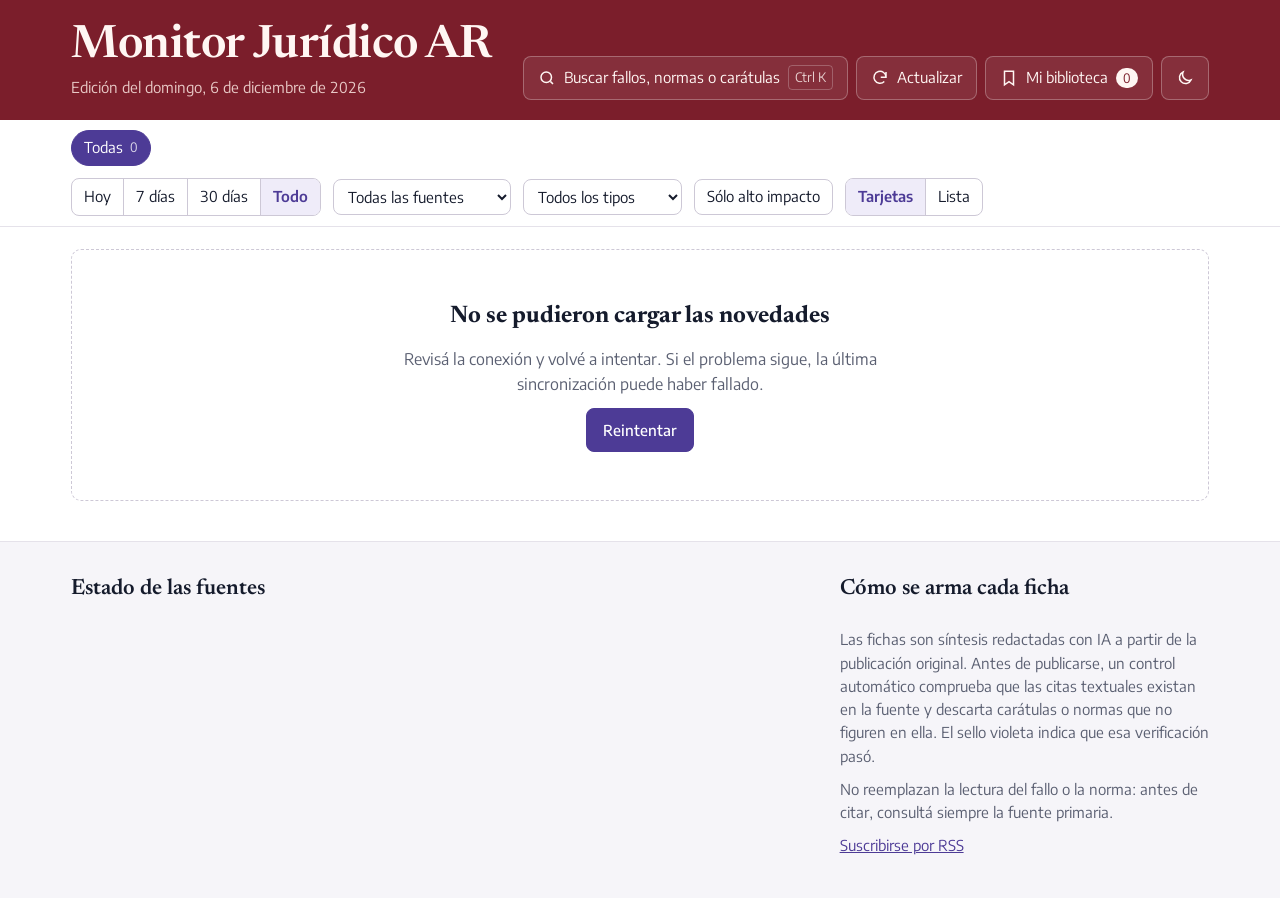
==== site/index.html @ b59f3a9d "Initial commit" ====
<!DOCTYPE html>
<html lang="es-AR">
<head>
<meta charset="utf-8">
<meta name="viewport" content="width=device-width, initial-scale=1">
<meta http-equiv="Content-Security-Policy" content="default-src 'self'; script-src 'self'; style-src 'self'; img-src 'self' data:; font-src 'self'; connect-src 'self'; manifest-src 'self'; worker-src 'self'; object-src 'none'; base-uri 'none'; form-action 'none'">
<title>Monitor Jurídico AR</title>
<meta name="description" content="Novedades jurídicas y judiciales de la Argentina: fallos de la Corte, normas del Boletín Oficial, ministerios públicos y medios jurídicos, en fichas verificadas contra la fuente.">
<meta name="theme-color" content="#7b1e2b">
<link rel="manifest" href="manifest.webmanifest">
<link rel="icon" href="assets/icono.svg" type="image/svg+xml">
<link rel="apple-touch-icon" href="assets/icono-192.png">
<link rel="alternate" type="application/rss+xml" title="Monitor Jurídico AR" href="feed.xml">
<link rel="preload" href="assets/fonts/newsreader.woff2" as="font" type="font/woff2" crossorigin>
<link rel="stylesheet" href="assets/estilos.css">
<script src="assets/tema.js"></script>
</head>
<body>
<a class="saltar" href="#contenido">Ir a las novedades</a>

<header class="cabecera">
  <div class="cabecera-in">
    <div class="marca">
      <a class="nombre" id="nombre-portal" href="./">Monitor Jurídico AR</a>
      <p class="edicion"><span id="fecha-edicion">Edición del día</span><span id="estado-sync"></span></p>
    </div>
    <div class="acciones">
      <button class="boton-claro buscador" id="btn-buscar" type="button" aria-keyshortcuts="Control+K /">
        <svg viewBox="0 0 24 24" fill="none" stroke="currentColor" stroke-width="2" aria-hidden="true"><circle cx="11" cy="11" r="7"/><path d="m20 20-3.5-3.5"/></svg>
        <span class="etq-larga">Buscar fallos, normas o carátulas</span><span class="etq-corta">Buscar</span><kbd>Ctrl K</kbd>
      </button>
      <button class="boton-claro" id="btn-actualizar" type="button">
        <svg viewBox="0 0 24 24" fill="none" stroke="currentColor" stroke-width="2" aria-hidden="true"><path d="M20 11a8 8 0 1 0-2.3 5.7M20 4v7h-7"/></svg>
        <span class="etq-larga">Actualizar</span>
      </button>
      <button class="boton-claro" id="btn-biblioteca" type="button" aria-pressed="false">
        <svg viewBox="0 0 24 24" fill="none" stroke="currentColor" stroke-width="2" aria-hidden="true"><path d="M6 3h12v18l-6-4-6 4z"/></svg>
        <span class="etq-larga">Mi biblioteca</span><span class="cuenta" id="cuenta-biblioteca">0</span>
      </button>
      <button class="boton-claro" id="btn-tema" type="button" aria-label="Cambiar entre modo claro y oscuro">
        <svg viewBox="0 0 24 24" fill="none" stroke="currentColor" stroke-width="2" aria-hidden="true"><path d="M20 14.5A8 8 0 0 1 9.5 4 8 8 0 1 0 20 14.5z"/></svg>
      </button>
    </div>
  </div>
</header>

<nav class="filtros" aria-label="Filtros de novedades">
  <div class="filtros-in">
    <div class="materias" id="materias" role="group" aria-label="Materia"></div>
    <div class="controles">
      <div class="segmentado" id="rango" role="group" aria-label="Período">
        <button type="button" data-rango="1">Hoy</button>
        <button type="button" data-rango="7">7 días</button>
        <button type="button" data-rango="30">30 días</button>
        <button type="button" data-rango="0">Todo</button>
      </div>
      <label class="selector"><span class="vh">Fuente</span><select id="fuente"><option value="">Todas las fuentes</option></select></label>
      <label class="selector"><span class="vh">Tipo</span><select id="tipo"><option value="">Todos los tipos</option></select></label>
      <button class="interruptor" id="btn-impacto" type="button" aria-pressed="false">Sólo alto impacto</button>
      <div class="segmentado" id="vista" role="group" aria-label="Vista">
        <button type="button" data-vista="tarjetas">Tarjetas</button>
        <button type="button" data-vista="lista">Lista</button>
      </div>
      <div class="activos" id="activos"></div>
    </div>
  </div>
</nav>

<main id="contenido" tabindex="-1">
  <p class="aviso-demo" id="aviso-demo" hidden></p>
  <div class="aviso" id="aviso-nuevas" hidden></div>
  <section class="portada" id="portada" aria-label="Destacados del día" hidden></section>
  <div id="listado" aria-live="polite"><p class="cargando">Cargando las novedades…</p></div>
  <div class="mas" id="mas"></div>
</main>

<footer class="pie">
  <div class="pie-in">
    <section aria-labelledby="t-radar">
      <h2 id="t-radar">Estado de las fuentes</h2>
      <ul class="radar" id="radar"></ul>
    </section>
    <div class="pie-texto">
      <h2>Cómo se arma cada ficha</h2>
      <p>Las fichas son síntesis redactadas con IA a partir de la publicación original. Antes de publicarse, un control automático comprueba que las citas textuales existan en la fuente y descarta carátulas o normas que no figuren en ella. El sello violeta indica que esa verificación pasó.</p>
      <p>No reemplazan la lectura del fallo o la norma: antes de citar, consultá siempre la fuente primaria.</p>
      <p><a href="feed.xml">Suscribirse por RSS</a></p>
    </div>
  </div>
</footer>

<div class="velo" id="velo" hidden></div>

<aside class="lector" id="lector" role="dialog" aria-modal="true" aria-labelledby="lector-titulo" hidden>
  <div class="lector-progreso" aria-hidden="true"><span id="progreso"></span></div>
  <div class="lector-herr">
    <button class="herr" id="lec-menos" type="button" aria-label="Achicar la letra">A−</button>
    <button class="herr" id="lec-mas" type="button" aria-label="Agrandar la letra">A+</button>
    <span class="esp"></span>
    <button class="herr" id="lec-guardar" type="button" aria-pressed="false">
      <svg viewBox="0 0 24 24" fill="none" stroke="currentColor" stroke-width="2" aria-hidden="true"><path d="M6 3h12v18l-6-4-6 4z"/></svg><span>Guardar</span>
    </button>
    <button class="herr" id="lec-copiar" type="button">
      <svg viewBox="0 0 24 24" fill="none" stroke="currentColor" stroke-width="2" aria-hidden="true"><rect x="9" y="9" width="11" height="11" rx="2"/><path d="M5 15V5a2 2 0 0 1 2-2h8"/></svg><span>Copiar cita</span>
    </button>
    <button class="herr" id="lec-enlace" type="button">
      <svg viewBox="0 0 24 24" fill="none" stroke="currentColor" stroke-width="2" aria-hidden="true"><path d="M10 14a5 5 0 0 0 7 0l3-3a5 5 0 0 0-7-7l-1 1M14 10a5 5 0 0 0-7 0l-3 3a5 5 0 0 0 7 7l1-1"/></svg><span>Copiar enlace</span>
    </button>
    <button class="herr" id="lec-imprimir" type="button" aria-label="Imprimir la ficha">
      <svg viewBox="0 0 24 24" fill="none" stroke="currentColor" stroke-width="2" aria-hidden="true"><path d="M6 9V3h12v6M6 18H4v-7h16v7h-2M8 14h8v7H8z"/></svg>
    </button>
    <button class="herr" id="lec-cerrar" type="button" aria-label="Cerrar la ficha">
      <svg viewBox="0 0 24 24" fill="none" stroke="currentColor" stroke-width="2" aria-hidden="true"><path d="M6 6l12 12M18 6 6 18"/></svg>
    </button>
  </div>
  <div class="lector-cuerpo" id="lector-cuerpo"></div>
</aside>

<div class="paleta" id="paleta" hidden>
  <div class="paleta-caja" role="dialog" aria-modal="true" aria-label="Buscar en el portal">
    <label>
      <svg viewBox="0 0 24 24" fill="none" stroke="currentColor" stroke-width="2" aria-hidden="true"><circle cx="11" cy="11" r="7"/><path d="m20 20-3.5-3.5"/></svg>
      <span class="vh">Buscar</span>
      <input id="paleta-q" type="search" autocomplete="off" spellcheck="false" role="combobox" aria-expanded="true" aria-controls="paleta-res" aria-autocomplete="list" placeholder="Prescripción, prisión preventiva, Ley 27.802, Corte…">
    </label>
    <ul id="paleta-res" role="listbox" aria-label="Resultados"></ul>
    <p class="paleta-ayuda">Flechas para moverte, Enter para abrir, Esc para cerrar. Busca en títulos, carátulas, expedientes, normas y etiquetas.</p>
  </div>
</div>

<div class="toast" id="toast" role="status" aria-live="polite"></div>
<script src="assets/app.js" defer></script>
</body>
</html>
---- site/assets/estilos.css ----
/*
VOICE   sobrio, de mesa de entradas: información primero, sin adornos.
IDEA    la carátula del expediente y el sello de tinta violeta del tribunal.
PICTURE la novedad principal se dibuja como carátula; lo verificado lleva sello.
COLOUR  papel blanco, tinta azul-negra, lacre (banda y Corte), sello violeta (acento).
TYPE    Newsreader para titulares y lectura; Encode Sans (la letra del Estado argentino) para la interfaz.
*/

@font-face { font-family: "Newsreader"; src: url("fonts/newsreader.woff2") format("woff2"); font-weight: 200 800; font-style: normal; font-display: swap; }
@font-face { font-family: "Newsreader"; src: url("fonts/newsreader-italic.woff2") format("woff2"); font-weight: 200 800; font-style: italic; font-display: swap; }
@font-face { font-family: "Encode Sans"; src: url("fonts/encode-sans.woff2") format("woff2"); font-weight: 100 900; font-stretch: 75% 125%; font-display: swap; }

:root {
  color-scheme: light;
  --papel: #ffffff;
  --panel: #f6f5f9;
  --tinta: #151b2c;
  --tenue: #5b6072;
  --filete: #e5e2ea;
  --filete-fuerte: #cdc8d6;
  --lacre: #7b1e2b;
  --lacre-texto: #fff6f3;
  --lacre-tenue: #e8c9c6;
  --sello: #4d3b96;
  --sello-suave: #efecf9;
  --alerta: #8a4b00;
  --ok: #2f7a4b;
  --error: #a1262f;
  --sombra: 0 18px 50px rgba(21, 27, 44, .18);
  --m-penal: #9b2c3a; --m-constitucional: #3d4fa0; --m-civil: #2f7a6b; --m-familia: #b5652b;
  --m-laboral: #65751c; --m-previsional: #7a5aa8; --m-administrativo: #2b6e99; --m-tributario: #8a6d1c;
  --m-consumo: #a23f7a; --m-ddhh: #4e7f3a; --m-institucional: #6e6a64;
  --serif: "Newsreader", "Iowan Old Style", "Palatino Linotype", Georgia, serif;
  --sans: "Encode Sans", "Segoe UI", system-ui, -apple-system, sans-serif;
  --ancho: 1240px;
}
@media (prefers-color-scheme: dark) {
  :root:not([data-theme="light"]) {
    color-scheme: dark;
    --papel: #12131a; --panel: #1a1c26; --tinta: #eceaf2; --tenue: #a5a3b4; --filete: #2a2c38; --filete-fuerte: #3a3c4a;
    --lacre: #5c1620; --lacre-texto: #f6e9eb; --lacre-tenue: #d9a9ae; --sello: #a99bea; --sello-suave: #262240;
    --alerta: #e0a95a; --ok: #6cc08b; --error: #ef7d86; --sombra: 0 18px 50px rgba(0, 0, 0, .5);
    --m-penal: #e07a86; --m-constitucional: #8f9ce6; --m-civil: #6cc3b0; --m-familia: #e3a26e; --m-laboral: #b5c66a;
    --m-previsional: #b9a0e6; --m-administrativo: #77b6de; --m-tributario: #d8bd6a; --m-consumo: #e48cc0;
    --m-ddhh: #9cc983; --m-institucional: #b4afa8;
  }
}
:root[data-theme="dark"] {
  color-scheme: dark;
  --papel: #12131a; --panel: #1a1c26; --tinta: #eceaf2; --tenue: #a5a3b4; --filete: #2a2c38; --filete-fuerte: #3a3c4a;
  --lacre: #5c1620; --lacre-texto: #f6e9eb; --lacre-tenue: #d9a9ae; --sello: #a99bea; --sello-suave: #262240;
  --alerta: #e0a95a; --ok: #6cc08b; --error: #ef7d86; --sombra: 0 18px 50px rgba(0, 0, 0, .5);
  --m-penal: #e07a86; --m-constitucional: #8f9ce6; --m-civil: #6cc3b0; --m-familia: #e3a26e; --m-laboral: #b5c66a;
  --m-previsional: #b9a0e6; --m-administrativo: #77b6de; --m-tributario: #d8bd6a; --m-consumo: #e48cc0;
  --m-ddhh: #9cc983; --m-institucional: #b4afa8;
}

*, *::before, *::after { box-sizing: border-box; min-width: 0; }
html { scroll-padding-top: 140px; -webkit-text-size-adjust: 100%; }
body {
  margin: 0; background: var(--papel); color: var(--tinta);
  font: 400 16px/1.55 var(--sans); overflow-x: clip;
  font-variant-numeric: tabular-nums;
}
body.bloqueado { overflow: hidden; }
a { color: inherit; }
button, input, select { font: inherit; color: inherit; }
button { cursor: pointer; }
:focus-visible { outline: 2px solid var(--sello); outline-offset: 2px; border-radius: 4px; }
.vh { position: absolute !important; width: 1px; height: 1px; overflow: hidden; clip: rect(0 0 0 0); white-space: nowrap; }
.saltar { position: absolute; left: 12px; top: -60px; z-index: 100; background: var(--sello); color: #fff; padding: 10px 14px; border-radius: 6px; }
.saltar:focus { top: 12px; }
[hidden] { display: none !important; }

/* ---------------------------------------------------------------- cabecera (banda de lacre) */
.cabecera { background: var(--lacre); color: var(--lacre-texto); }
.cabecera-in { max-width: var(--ancho); margin: 0 auto; padding: 22px max(4vw, 16px) 20px; display: flex; gap: 20px 28px; align-items: end; justify-content: space-between; flex-wrap: wrap; }
.nombre { font-family: var(--serif); font-size: clamp(32px, 4.4vw, 46px); line-height: 1.05; font-weight: 600; letter-spacing: -.01em; text-decoration: none; display: block; }
.edicion { margin: 6px 0 0; font-size: 15px; color: var(--lacre-tenue); display: flex; flex-wrap: wrap; gap: 4px 14px; }
.acciones { display: flex; gap: 8px; flex-wrap: nowrap; align-items: center; }
.etq-corta { display: none; }
.boton-claro {
  min-height: 44px; padding: 0 14px; border-radius: 8px; border: 1px solid rgba(255, 255, 255, .28);
  background: rgba(255, 255, 255, .08); color: var(--lacre-texto); display: inline-flex; align-items: center; gap: 8px; font-size: 15px;
}
.boton-claro:hover { background: rgba(255, 255, 255, .16); }
.boton-claro[aria-pressed="true"] { background: var(--lacre-texto); color: var(--lacre); border-color: transparent; }
.boton-claro svg { width: 18px; height: 18px; flex: none; }
.buscador { min-width: min(280px, 100%); justify-content: flex-start; }
.buscador kbd { margin-left: auto; font: inherit; font-size: 13px; opacity: .8; border: 1px solid rgba(255, 255, 255, .3); border-radius: 4px; padding: 1px 6px; }
.cuenta { font-size: 13px; background: var(--lacre-texto); color: var(--lacre); border-radius: 10px; padding: 0 7px; line-height: 20px; }
.boton-claro[aria-pressed="true"] .cuenta { background: var(--lacre); color: var(--lacre-texto); }

/* ---------------------------------------------------------------- filtros */
.filtros { position: sticky; top: 0; z-index: 20; background: var(--papel); border-bottom: 1px solid var(--filete); }
.filtros-in { max-width: var(--ancho); margin: 0 auto; padding: 10px max(4vw, 16px); display: grid; gap: 10px; }
.materias { display: flex; gap: 6px; overflow-x: auto; scrollbar-width: thin; padding-bottom: 2px; }
.chip {
  flex: none; min-height: 36px; padding: 0 12px; border-radius: 18px; border: 1px solid var(--filete-fuerte);
  background: transparent; display: inline-flex; align-items: center; gap: 7px; font-size: 15px; white-space: nowrap;
}
.chip:hover { border-color: var(--sello); }
.chip[aria-pressed="true"] { background: var(--sello); border-color: var(--sello); color: var(--papel); }
.chip .n { font-size: 13px; color: var(--tenue); }
.chip[aria-pressed="true"] .n { color: inherit; opacity: .8; }
.chip .punto { width: 8px; height: 8px; border-radius: 50%; background: var(--c, var(--tenue)); }
.controles { display: flex; gap: 8px 12px; flex-wrap: wrap; align-items: center; }
.segmentado { display: inline-flex; border: 1px solid var(--filete-fuerte); border-radius: 8px; overflow: hidden; }
.segmentado button { min-height: 36px; padding: 0 12px; border: 0; background: transparent; font-size: 15px; }
.segmentado button + button { border-left: 1px solid var(--filete-fuerte); }
.segmentado button[aria-pressed="true"] { background: var(--sello-suave); color: var(--sello); font-weight: 600; }
.selector select {
  min-height: 36px; border: 1px solid var(--filete-fuerte); border-radius: 8px; background: var(--papel);
  padding: 0 30px 0 10px; font-size: 15px; max-width: 220px;
}
.interruptor { min-height: 36px; padding: 0 12px; border-radius: 8px; border: 1px solid var(--filete-fuerte); background: transparent; font-size: 15px; display: inline-flex; gap: 7px; align-items: center; }
.interruptor[aria-pressed="true"] { border-color: var(--lacre); color: var(--lacre); background: color-mix(in srgb, var(--lacre) 8%, transparent); }
:root[data-theme="dark"] .interruptor[aria-pressed="true"] { color: var(--lacre-tenue); border-color: var(--lacre-tenue); }
.activos { display: flex; gap: 6px; flex-wrap: wrap; }
.etiqueta-filtro { display: inline-flex; align-items: center; gap: 6px; background: var(--sello-suave); color: var(--sello); border: 0; border-radius: 6px; min-height: 32px; padding: 0 10px; font-size: 14px; }

/* ---------------------------------------------------------------- contenedor principal */
main { max-width: var(--ancho); margin: 0 auto; padding: 22px max(4vw, 16px) 40px; }
.aviso { margin: 0 0 18px; padding: 12px 16px; border-radius: 8px; background: var(--sello-suave); display: flex; gap: 10px 16px; flex-wrap: wrap; align-items: center; }
.aviso-demo { margin: -6px 0 16px; font-size: 14px; color: var(--tenue); }
.aviso button { border: 0; background: none; color: var(--sello); font-weight: 600; text-decoration: underline; text-underline-offset: 3px; padding: 6px 0; }

/* ---------------------------------------------------------------- portada (bento) */
.portada { display: grid; grid-template-columns: minmax(0, 2fr) minmax(0, 1fr); gap: 20px; margin-bottom: 34px; }
.costado { display: grid; gap: 20px; align-content: start; }

/* La carátula: el expediente principal del día. */
.caratula {
  position: relative; border: 1px solid var(--tinta); padding: 6px; background: var(--papel);
}
.caratula-marco { border: 1px solid var(--filete-fuerte); padding: clamp(20px, 3vw, 36px); display: grid; gap: 14px; height: 100%; align-content: start; }
.caratula-org { font-size: 15px; color: var(--lacre); font-weight: 600; display: flex; gap: 6px 14px; flex-wrap: wrap; }
:root[data-theme="dark"] .caratula-org { color: var(--lacre-tenue); }
@media (prefers-color-scheme: dark) { :root:not([data-theme="light"]) .caratula-org { color: var(--lacre-tenue); } }
.caratula-org time { color: var(--tenue); font-weight: 400; }
.caratula h2 { margin: 0; font-family: var(--serif); font-size: clamp(30px, 3.6vw, 44px); line-height: 1.08; font-weight: 600; text-wrap: balance; max-width: 22ch; }
.caratula h2 a { text-decoration: none; }
.caratula h2 a:hover { text-decoration: underline; text-decoration-thickness: 1px; text-underline-offset: 6px; }
.caratula-autos { border-top: 1px solid var(--filete-fuerte); border-bottom: 1px solid var(--filete-fuerte); padding: 12px 0; display: grid; gap: 4px; }
.caratula-autos .autos { font-family: var(--serif); font-size: 19px; letter-spacing: .01em; }
.caratula-autos .expte { font-size: 15px; color: var(--tenue); }
.caratula .bajada { font-family: var(--serif); font-size: 19px; line-height: 1.5; margin: 0; max-width: 62ch; }
.caratula .botones { display: flex; gap: 10px; flex-wrap: wrap; margin-top: 4px; }

/* El sello violeta: lo verificado contra la fuente. */
.sello {
  --giro: -7deg;
  display: inline-grid; place-items: center; text-align: center; gap: 2px;
  border: 2.5px solid var(--sello); border-radius: 12px; padding: 8px 14px 7px;
  color: var(--sello); font-weight: 700; font-size: 15px; line-height: 1.1;
  transform: rotate(var(--giro)); mix-blend-mode: multiply;
  box-shadow: inset 0 0 0 1px color-mix(in srgb, var(--sello) 35%, transparent);
  background-image: radial-gradient(circle at 30% 40%, transparent 0 55%, color-mix(in srgb, var(--papel) 35%, transparent) 56% 58%, transparent 59%);
}
:root[data-theme="dark"] .sello { mix-blend-mode: normal; background-image: none; }
@media (prefers-color-scheme: dark) { :root:not([data-theme="light"]) .sello { mix-blend-mode: normal; background-image: none; } }
.sello small { font-weight: 500; font-size: 13px; }
.caratula .sello { position: absolute; right: clamp(16px, 3vw, 34px); top: clamp(16px, 3vw, 30px); }
.sello.estampar { animation: estampar .38s cubic-bezier(.2, .9, .3, 1.3) both; }
@keyframes estampar { from { transform: rotate(var(--giro)) scale(1.6); opacity: 0; } to { transform: rotate(var(--giro)) scale(1); opacity: 1; } }
.caratula-marco > .caratula-org { padding-right: 150px; }

.boton {
  min-height: 44px; padding: 0 16px; border-radius: 8px; border: 1px solid var(--filete-fuerte); background: var(--papel);
  display: inline-flex; align-items: center; gap: 8px; text-decoration: none; font-size: 15px; font-weight: 500;
}
.boton:hover { border-color: var(--sello); color: var(--sello); }
.boton.primario { background: var(--sello); border-color: var(--sello); color: var(--papel); }
.boton.primario:hover { filter: brightness(1.1); color: var(--papel); }
.boton svg { width: 17px; height: 17px; flex: none; }

.panel { background: var(--panel); border-radius: 10px; padding: 18px 20px 20px; }
.panel h2 { margin: 0 0 10px; font-family: var(--serif); font-size: 22px; line-height: 1.2; font-weight: 600; }
.panel p.nota-panel { margin: -4px 0 12px; color: var(--tenue); font-size: 14px; }
.normas { list-style: none; margin: 0; padding: 0; display: grid; }
.normas li + li { border-top: 1px solid var(--filete-fuerte); }
.normas a { display: grid; gap: 2px; padding: 10px 0; text-decoration: none; }
.normas a:hover .t { text-decoration: underline; text-underline-offset: 3px; }
.normas .id { font-size: 13px; color: var(--lacre); font-weight: 600; }
:root[data-theme="dark"] .normas .id { color: var(--lacre-tenue); }
@media (prefers-color-scheme: dark) { :root:not([data-theme="light"]) .normas .id { color: var(--lacre-tenue); } }
.normas .t { font-family: var(--serif); font-size: 17px; line-height: 1.3; }
.barras { display: grid; gap: 8px; margin: 0; padding: 0; list-style: none; }
.barras li { display: grid; grid-template-columns: 8.5em minmax(0, 1fr) 2.2em; gap: 8px; align-items: center; font-size: 14px; }
.barras button { all: unset; cursor: pointer; text-align: left; white-space: nowrap; overflow: hidden; text-overflow: ellipsis; }
.barras button:hover { color: var(--sello); text-decoration: underline; }
.barras button:focus-visible { outline: 2px solid var(--sello); border-radius: 3px; }
.barras .riel { height: 10px; background: var(--filete); border-radius: 5px; overflow: hidden; }
.barras .relleno { display: block; height: 100%; background: var(--c, var(--sello)); border-radius: 5px; }
.barras .cant { text-align: right; color: var(--tenue); }

/* ---------------------------------------------------------------- listado */
.dia { margin: 0 0 30px; }
.dia > h2 { font-family: var(--serif); font-size: 22px; font-weight: 600; margin: 0 0 12px; padding-bottom: 8px; border-bottom: 1px solid var(--tinta); display: flex; gap: 12px; align-items: baseline; }
.dia > h2 span { font-family: var(--sans); font-size: 14px; font-weight: 400; color: var(--tenue); }
.grilla { display: grid; grid-template-columns: repeat(auto-fill, minmax(300px, 1fr)); gap: 16px; }
.nota { border: 1px solid var(--filete); border-radius: 8px; padding: 16px 18px 14px; display: flex; flex-direction: column; gap: 8px; background: var(--papel); }
.nota:hover { border-color: var(--filete-fuerte); }
.nota-meta { display: flex; flex-wrap: wrap; gap: 4px 12px; align-items: center; font-size: 14px; color: var(--tenue); }
.nota-meta .mat { display: inline-flex; align-items: center; gap: 6px; color: var(--tinta); font-weight: 500; }
.nota-meta .mat::before { content: ""; width: 8px; height: 8px; border-radius: 50%; background: var(--c, var(--tenue)); }
.nota-meta .impacto { color: var(--lacre); font-weight: 600; }
:root[data-theme="dark"] .nota-meta .impacto { color: var(--lacre-tenue); }
@media (prefers-color-scheme: dark) { :root:not([data-theme="light"]) .nota-meta .impacto { color: var(--lacre-tenue); } }
.nota-meta .nuevo { color: var(--sello); font-weight: 600; }
.nota h3 { margin: 0; font-family: var(--serif); font-size: 21px; line-height: 1.22; font-weight: 600; text-wrap: pretty; }
.nota h3 a { text-decoration: none; }
.nota h3 a::after { content: ""; position: absolute; inset: 0; }
.nota { position: relative; }
.nota h3 a:hover { text-decoration: underline; text-decoration-thickness: 1px; text-underline-offset: 4px; }
.nota .bajada { margin: 0; font-size: 15px; line-height: 1.5; color: var(--tenue); display: -webkit-box; -webkit-line-clamp: 4; -webkit-box-orient: vertical; overflow: hidden; }
.nota .autos { margin: 0; font-family: var(--serif); font-size: 15px; display: grid; gap: 1px; }
.nota .autos .expte { font-family: var(--sans); font-size: 13px; color: var(--tenue); }
.nota-pie { margin-top: auto; padding-top: 6px; display: flex; gap: 10px; align-items: center; font-size: 14px; color: var(--tenue); }
.nota-pie .fuentes { flex: 1; }
.marca-sello { color: var(--sello); font-weight: 600; font-size: 13px; border: 1.5px solid var(--sello); border-radius: 5px; padding: 0 6px; transform: rotate(-3deg); }
.guardar { position: relative; z-index: 1; width: 40px; height: 40px; border-radius: 8px; border: 1px solid transparent; background: transparent; display: grid; place-items: center; color: var(--tenue); }
.guardar:hover { border-color: var(--filete-fuerte); color: var(--sello); }
.guardar[aria-pressed="true"] { color: var(--sello); }
.guardar svg { width: 19px; height: 19px; }
.guardar[aria-pressed="true"] svg path { fill: currentColor; }

/* Vista de lista compacta */
.lista { border-top: 1px solid var(--filete); }
.fila { position: relative; display: grid; grid-template-columns: 7.5em 10em minmax(0, 1fr) 12em 40px; gap: 12px; align-items: center; padding: 9px 4px; border-bottom: 1px solid var(--filete); font-size: 15px; }
.fila:hover { background: var(--panel); }
.fila .f { color: var(--tenue); font-size: 14px; }
.fila .mat { display: inline-flex; align-items: center; gap: 6px; font-size: 14px; white-space: nowrap; overflow: hidden; text-overflow: ellipsis; }
.fila .mat::before { content: ""; flex: none; width: 8px; height: 8px; border-radius: 50%; background: var(--c, var(--tenue)); }
.fila a { font-family: var(--serif); font-size: 17px; text-decoration: none; line-height: 1.3; }
.fila a::after { content: ""; position: absolute; inset: 0; }
.fila a:hover { text-decoration: underline; }
.fila .org { color: var(--tenue); font-size: 14px; white-space: nowrap; overflow: hidden; text-overflow: ellipsis; }

mark { background: color-mix(in srgb, var(--sello) 22%, transparent); color: inherit; border-radius: 2px; padding: 0 1px; }

.vacio { padding: 48px 20px; text-align: center; border: 1px dashed var(--filete-fuerte); border-radius: 10px; display: grid; gap: 12px; justify-items: center; }
.vacio h2 { margin: 0; font-family: var(--serif); font-size: 24px; }
.vacio p { margin: 0; color: var(--tenue); max-width: 56ch; }
.mas { display: flex; justify-content: center; gap: 10px; flex-wrap: wrap; }
.cargando { color: var(--tenue); padding: 40px 0; text-align: center; }

/* ---------------------------------------------------------------- pie y radar */
.pie { border-top: 1px solid var(--filete); background: var(--panel); }
.pie-in { max-width: var(--ancho); margin: 0 auto; padding: 30px max(4vw, 16px) 40px; display: grid; grid-template-columns: minmax(0, 2fr) minmax(0, 1fr); gap: 30px; }
.pie h2 { margin: 0 0 12px; font-family: var(--serif); font-size: 22px; font-weight: 600; }
.radar { list-style: none; margin: 0; padding: 0; display: grid; grid-template-columns: repeat(auto-fill, minmax(260px, 1fr)); gap: 4px 24px; }
.radar li { display: grid; grid-template-columns: 12px minmax(0, 1fr) auto; gap: 4px 10px; align-items: center; padding: 8px 0; border-bottom: 1px solid var(--filete-fuerte); }
.radar .luz { width: 10px; height: 10px; border-radius: 50%; background: var(--tenue); }
.radar .ok .luz { background: var(--ok); }
.radar .error .luz { background: var(--error); }
.radar .sin_datos .luz { background: var(--alerta); }
.radar .nom a { font-weight: 500; text-decoration: none; }
.radar .nom a:hover { text-decoration: underline; }
.radar .det { grid-column: 2 / 4; font-size: 13px; color: var(--tenue); }
.radar .hist { display: flex; gap: 2px; }
.radar .hist i { width: 5px; height: 14px; border-radius: 1px; background: var(--ok); }
.radar .hist i.f { background: var(--error); opacity: .75; }
.pie-texto { font-size: 15px; color: var(--tenue); display: grid; gap: 10px; align-content: start; }
.pie-texto p { margin: 0; }
.pie-texto h2 { color: var(--tinta); }
.pie-texto a { color: var(--sello); }

/* ---------------------------------------------------------------- lector (panel lateral) */
.velo { position: fixed; inset: 0; z-index: 40; background: rgba(12, 14, 24, .42); }
.lector {
  position: fixed; z-index: 41; top: 0; right: 0; bottom: 0; width: min(760px, 100%);
  background: var(--papel); box-shadow: var(--sombra); display: flex; flex-direction: column;
  transform: translateX(0); transition: transform .26s ease;
}
.lector.entrando { transform: translateX(100%); }
.lector-progreso { height: 3px; background: var(--filete); flex: none; }
.lector-progreso span { display: block; height: 100%; width: 0; background: var(--sello); }
.lector-herr { flex: none; display: flex; gap: 4px; align-items: center; padding: 8px 12px; border-bottom: 1px solid var(--filete); flex-wrap: wrap; }
.lector-herr .esp { flex: 1; }
.herr { min-width: 44px; min-height: 44px; padding: 0 10px; border-radius: 8px; border: 1px solid transparent; background: transparent; display: inline-flex; align-items: center; justify-content: center; gap: 6px; font-size: 14px; }
.herr:hover { border-color: var(--filete-fuerte); }
.herr[aria-pressed="true"] { color: var(--sello); }
.herr[aria-pressed="true"] svg path { fill: currentColor; }
.herr svg { width: 19px; height: 19px; }
.lector-cuerpo { overflow-y: auto; padding: 26px clamp(18px, 4vw, 44px) 40px; --escala: 1; overscroll-behavior: contain; }
.lector-cuerpo .tipo { margin: 0 0 8px; font-size: 15px; color: var(--tenue); display: flex; gap: 4px 12px; flex-wrap: wrap; }
.lector-cuerpo .tipo .mat { color: var(--tinta); font-weight: 500; display: inline-flex; align-items: center; gap: 6px; }
.lector-cuerpo .tipo .mat::before { content: ""; width: 8px; height: 8px; border-radius: 50%; background: var(--c, var(--tenue)); }
.lector-cuerpo h2 { margin: 0 0 12px; font-family: var(--serif); font-size: calc(34px * var(--escala)); line-height: 1.1; font-weight: 600; text-wrap: balance; }
.lector-cuerpo .bajada { font-family: var(--serif); font-size: calc(20px * var(--escala)); line-height: 1.5; margin: 0 0 22px; }
.ficha { position: relative; border: 1px solid var(--tinta); padding: 5px; margin: 0 0 26px; }
.ficha dl { margin: 0; border: 1px solid var(--filete-fuerte); padding: 14px 16px; display: grid; grid-template-columns: 8.5em minmax(0, 1fr); gap: 7px 14px; font-size: 15px; }
.ficha dt { color: var(--tenue); }
.ficha dd { margin: 0; }
.ficha dd.autos { font-family: var(--serif); font-size: 17px; }
.ficha .sello { position: absolute; right: 18px; bottom: -22px; background-color: var(--papel); }
.lector-cuerpo section { margin: 0 0 24px; }
.lector-cuerpo h3 { margin: 0 0 8px; font-size: 15px; font-weight: 700; color: var(--lacre); }
:root[data-theme="dark"] .lector-cuerpo h3 { color: var(--lacre-tenue); }
@media (prefers-color-scheme: dark) { :root:not([data-theme="light"]) .lector-cuerpo h3 { color: var(--lacre-tenue); } }
.lector-cuerpo .lectura { font-family: var(--serif); font-size: calc(19px * var(--escala)); line-height: 1.62; margin: 0; max-width: 68ch; }
.lector-cuerpo ul.puntos { margin: 0; padding-left: 1.2em; font-family: var(--serif); font-size: calc(18px * var(--escala)); line-height: 1.55; display: grid; gap: 6px; max-width: 68ch; }
.lector-cuerpo blockquote { margin: 0 0 10px; padding: 4px 0 4px 16px; border-left: 3px solid var(--sello); font-family: var(--serif); font-style: italic; font-size: calc(18px * var(--escala)); line-height: 1.55; }
.lector-cuerpo .extracto { font-family: var(--serif); font-size: calc(17px * var(--escala)); line-height: 1.6; color: var(--tenue); margin: 0; }
.fichas-normas { display: flex; gap: 6px; flex-wrap: wrap; }
.fichas-normas button { min-height: 34px; padding: 0 10px; border-radius: 6px; border: 1px solid var(--filete-fuerte); background: transparent; font-size: 14px; }
.fichas-normas button:hover { border-color: var(--sello); color: var(--sello); }
.fuentes-lista { list-style: none; margin: 12px 0 0; padding: 0; display: grid; gap: 6px; font-size: 15px; }
.fuentes-lista a { color: var(--sello); }
.cita { display: flex; gap: 10px; align-items: flex-start; background: var(--panel); border-radius: 8px; padding: 12px 14px; }
.cita p { margin: 0; flex: 1; font-family: var(--serif); font-size: 17px; }
.descargo { font-size: 14px; color: var(--tenue); border-top: 1px solid var(--filete); padding-top: 14px; margin: 8px 0 18px; max-width: 70ch; }
.lector-nav { display: flex; justify-content: space-between; gap: 10px; }

/* ---------------------------------------------------------------- paleta de búsqueda */
.paleta { position: fixed; inset: 0; z-index: 50; background: rgba(12, 14, 24, .42); display: grid; justify-items: center; align-items: start; padding: 10vh 16px 16px; }
.paleta-caja { width: min(680px, 100%); background: var(--papel); border-radius: 12px; box-shadow: var(--sombra); overflow: hidden; display: grid; grid-template-rows: auto minmax(0, 1fr) auto; max-height: 76vh; }
.paleta-caja label { display: flex; align-items: center; gap: 10px; padding: 0 16px; border-bottom: 1px solid var(--filete); }
.paleta-caja label svg { width: 20px; height: 20px; color: var(--tenue); flex: none; }
.paleta input { width: 100%; border: 0; background: transparent; font-size: 18px; padding: 16px 0; outline: none; }
.paleta ul { list-style: none; margin: 0; padding: 6px; overflow-y: auto; }
.paleta li { border-radius: 8px; padding: 9px 12px; cursor: pointer; display: grid; gap: 2px; }
.paleta li[aria-selected="true"] { background: var(--sello-suave); }
.paleta li .t { font-family: var(--serif); font-size: 17px; line-height: 1.3; }
.paleta li .s { font-size: 13px; color: var(--tenue); display: flex; gap: 4px 12px; flex-wrap: wrap; }
.paleta li.accion .t { font-family: var(--sans); font-size: 15px; }
.paleta .grupo { padding: 10px 12px 4px; font-size: 13px; color: var(--tenue); cursor: default; }
.paleta-ayuda { margin: 0; padding: 10px 16px; border-top: 1px solid var(--filete); font-size: 13px; color: var(--tenue); }

.toast { position: fixed; left: 50%; bottom: 22px; transform: translateX(-50%); z-index: 60; background: var(--tinta); color: var(--papel); padding: 10px 16px; border-radius: 8px; font-size: 15px; opacity: 0; pointer-events: none; transition: opacity .2s; max-width: calc(100% - 32px); }
.toast.visible { opacity: 1; }

/* ---------------------------------------------------------------- adaptaciones */
@media (max-width: 960px) {
  .acciones { flex-wrap: wrap; }
  .portada { grid-template-columns: minmax(0, 1fr); }
  .costado { grid-template-columns: repeat(auto-fit, minmax(260px, 1fr)); }
  .pie-in { grid-template-columns: minmax(0, 1fr); }
  .fila { grid-template-columns: 6.5em minmax(0, 1fr) 40px; }
  .fila .mat, .fila .org { display: none; }
}
@media (max-width: 600px) {
  html { scroll-padding-top: 180px; }
  .cabecera-in { padding-top: 16px; padding-bottom: 14px; }
  .acciones { width: 100%; }
  .buscador { flex: 1; min-width: 0; }
  .buscador kbd, .etq-larga { display: none; }
  .etq-corta { display: inline; }
  .filtros { position: static; }
  .controles { flex-wrap: nowrap; overflow-x: auto; padding-bottom: 4px; }
  .controles > * { flex: none; }
  .caratula-marco > .caratula-org { padding-right: 0; }
  .caratula .sello { position: static; justify-self: start; margin: 4px 0 0 4px; }
  .ficha dl { grid-template-columns: minmax(0, 1fr); gap: 2px; }
  .ficha dd { margin-bottom: 8px; }
  .ficha .sello { position: static; margin: 12px 0 4px 8px; }
  .grilla { grid-template-columns: minmax(0, 1fr); }
  .barras li { grid-template-columns: 7em minmax(0, 1fr) 2em; }
  .paleta { padding-top: 12px; }
}
@media (prefers-reduced-motion: reduce) {
  *, *::before, *::after { animation: none !important; transition: none !important; }
}
@media print {
  .cabecera, .filtros, .pie, .velo, .lector-herr, .lector-progreso, .lector-nav, .guardar, .mas, .paleta, .toast, .aviso { display: none !important; }
  body.lector-abierto main { display: none; }
  .lector { position: static; box-shadow: none; width: auto; }
  .lector-cuerpo { overflow: visible; padding: 0; }
  a { text-decoration: none; }
  .sello { mix-blend-mode: normal; }
}
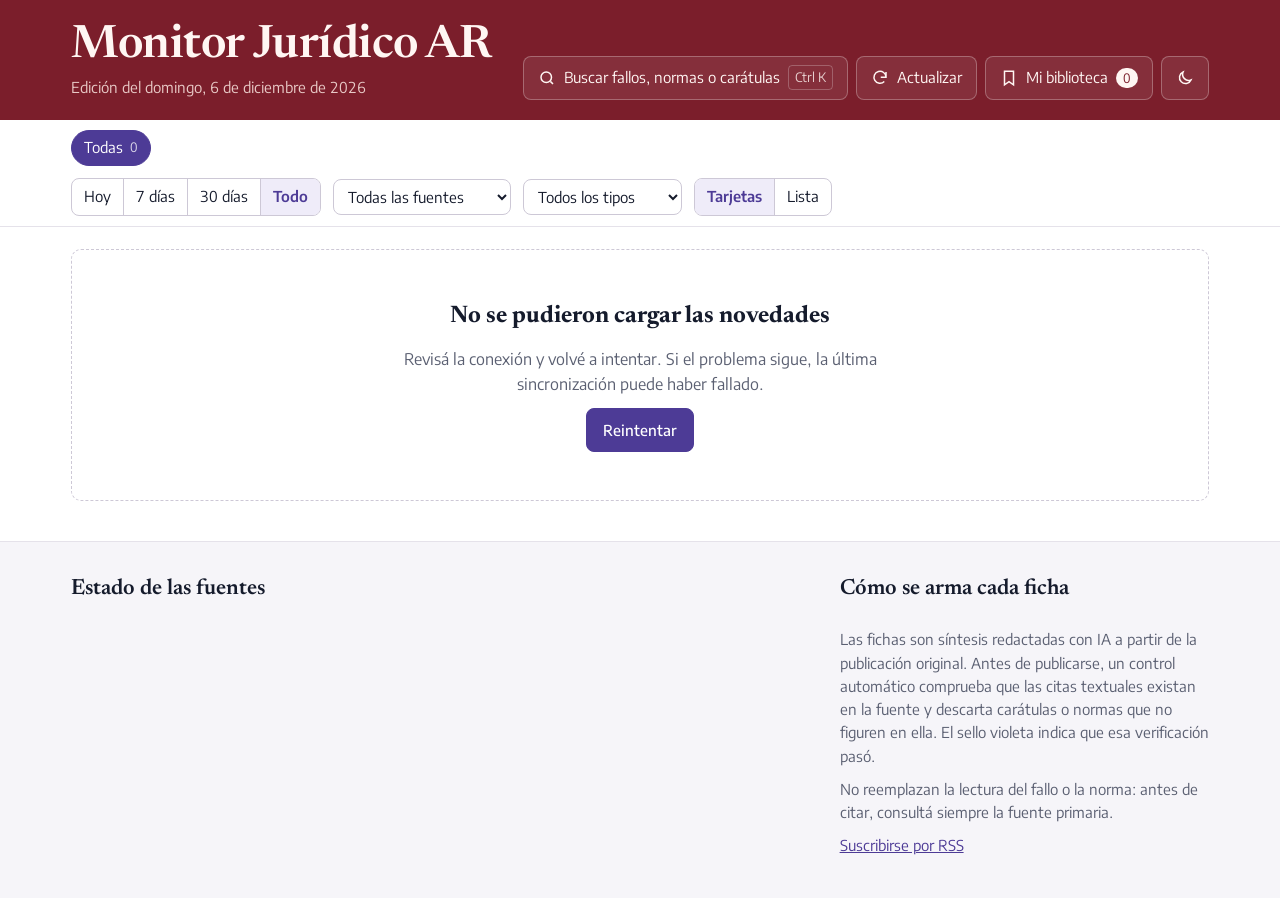
==== commit 88433235: "modificar etiquetas" ====
--- a/site/index.html
+++ b/site/index.html
@@ -56,7 +56,6 @@
       </div>
       <label class="selector"><span class="vh">Fuente</span><select id="fuente"><option value="">Todas las fuentes</option></select></label>
       <label class="selector"><span class="vh">Tipo</span><select id="tipo"><option value="">Todos los tipos</option></select></label>
-      <button class="interruptor" id="btn-impacto" type="button" aria-pressed="false">Sólo alto impacto</button>
       <div class="segmentado" id="vista" role="group" aria-label="Vista">
         <button type="button" data-vista="tarjetas">Tarjetas</button>
         <button type="button" data-vista="lista">Lista</button>
--- a/site/assets/estilos.css
+++ b/site/assets/estilos.css
@@ -1,7 +1,7 @@
 /*
 VOICE   sobrio, de mesa de entradas: información primero, sin adornos.
 IDEA    la carátula del expediente y el sello de tinta violeta del tribunal.
-PICTURE la novedad principal se dibuja como carátula; lo verificado lleva sello.
+PICTURE la novedad principal se dibuja como carátula.
 COLOUR  papel blanco, tinta azul-negra, lacre (banda y Corte), sello violeta (acento).
 TYPE    Newsreader para titulares y lectura; Encode Sans (la letra del Estado argentino) para la interfaz.
 */
@@ -147,23 +147,6 @@
 .caratula .bajada { font-family: var(--serif); font-size: 19px; line-height: 1.5; margin: 0; max-width: 62ch; }
 .caratula .botones { display: flex; gap: 10px; flex-wrap: wrap; margin-top: 4px; }
 
-/* El sello violeta: lo verificado contra la fuente. */
-.sello {
-  --giro: -7deg;
-  display: inline-grid; place-items: center; text-align: center; gap: 2px;
-  border: 2.5px solid var(--sello); border-radius: 12px; padding: 8px 14px 7px;
-  color: var(--sello); font-weight: 700; font-size: 15px; line-height: 1.1;
-  transform: rotate(var(--giro)); mix-blend-mode: multiply;
-  box-shadow: inset 0 0 0 1px color-mix(in srgb, var(--sello) 35%, transparent);
-  background-image: radial-gradient(circle at 30% 40%, transparent 0 55%, color-mix(in srgb, var(--papel) 35%, transparent) 56% 58%, transparent 59%);
-}
-:root[data-theme="dark"] .sello { mix-blend-mode: normal; background-image: none; }
-@media (prefers-color-scheme: dark) { :root:not([data-theme="light"]) .sello { mix-blend-mode: normal; background-image: none; } }
-.sello small { font-weight: 500; font-size: 13px; }
-.caratula .sello { position: absolute; right: clamp(16px, 3vw, 34px); top: clamp(16px, 3vw, 30px); }
-.sello.estampar { animation: estampar .38s cubic-bezier(.2, .9, .3, 1.3) both; }
-@keyframes estampar { from { transform: rotate(var(--giro)) scale(1.6); opacity: 0; } to { transform: rotate(var(--giro)) scale(1); opacity: 1; } }
-.caratula-marco > .caratula-org { padding-right: 150px; }
 
 .boton {
   min-height: 44px; padding: 0 16px; border-radius: 8px; border: 1px solid var(--filete-fuerte); background: var(--papel);
@@ -204,9 +187,6 @@
 .nota-meta { display: flex; flex-wrap: wrap; gap: 4px 12px; align-items: center; font-size: 14px; color: var(--tenue); }
 .nota-meta .mat { display: inline-flex; align-items: center; gap: 6px; color: var(--tinta); font-weight: 500; }
 .nota-meta .mat::before { content: ""; width: 8px; height: 8px; border-radius: 50%; background: var(--c, var(--tenue)); }
-.nota-meta .impacto { color: var(--lacre); font-weight: 600; }
-:root[data-theme="dark"] .nota-meta .impacto { color: var(--lacre-tenue); }
-@media (prefers-color-scheme: dark) { :root:not([data-theme="light"]) .nota-meta .impacto { color: var(--lacre-tenue); } }
 .nota-meta .nuevo { color: var(--sello); font-weight: 600; }
 .nota h3 { margin: 0; font-family: var(--serif); font-size: 21px; line-height: 1.22; font-weight: 600; text-wrap: pretty; }
 .nota h3 a { text-decoration: none; }
@@ -218,7 +198,6 @@
 .nota .autos .expte { font-family: var(--sans); font-size: 13px; color: var(--tenue); }
 .nota-pie { margin-top: auto; padding-top: 6px; display: flex; gap: 10px; align-items: center; font-size: 14px; color: var(--tenue); }
 .nota-pie .fuentes { flex: 1; }
-.marca-sello { color: var(--sello); font-weight: 600; font-size: 13px; border: 1.5px solid var(--sello); border-radius: 5px; padding: 0 6px; transform: rotate(-3deg); }
 .guardar { position: relative; z-index: 1; width: 40px; height: 40px; border-radius: 8px; border: 1px solid transparent; background: transparent; display: grid; place-items: center; color: var(--tenue); }
 .guardar:hover { border-color: var(--filete-fuerte); color: var(--sello); }
 .guardar[aria-pressed="true"] { color: var(--sello); }
@@ -294,7 +273,6 @@
 .ficha dt { color: var(--tenue); }
 .ficha dd { margin: 0; }
 .ficha dd.autos { font-family: var(--serif); font-size: 17px; }
-.ficha .sello { position: absolute; right: 18px; bottom: -22px; background-color: var(--papel); }
 .lector-cuerpo section { margin: 0 0 24px; }
 .lector-cuerpo h3 { margin: 0 0 8px; font-size: 15px; font-weight: 700; color: var(--lacre); }
 :root[data-theme="dark"] .lector-cuerpo h3 { color: var(--lacre-tenue); }
@@ -351,11 +329,9 @@
   .controles { flex-wrap: nowrap; overflow-x: auto; padding-bottom: 4px; }
   .controles > * { flex: none; }
   .caratula-marco > .caratula-org { padding-right: 0; }
-  .caratula .sello { position: static; justify-self: start; margin: 4px 0 0 4px; }
   .ficha dl { grid-template-columns: minmax(0, 1fr); gap: 2px; }
   .ficha dd { margin-bottom: 8px; }
-  .ficha .sello { position: static; margin: 12px 0 4px 8px; }
-  .grilla { grid-template-columns: minmax(0, 1fr); }
+    .grilla { grid-template-columns: minmax(0, 1fr); }
   .barras li { grid-template-columns: 7em minmax(0, 1fr) 2em; }
   .paleta { padding-top: 12px; }
 }
@@ -368,5 +344,4 @@
   .lector { position: static; box-shadow: none; width: auto; }
   .lector-cuerpo { overflow: visible; padding: 0; }
   a { text-decoration: none; }
-  .sello { mix-blend-mode: normal; }
-}
+}
